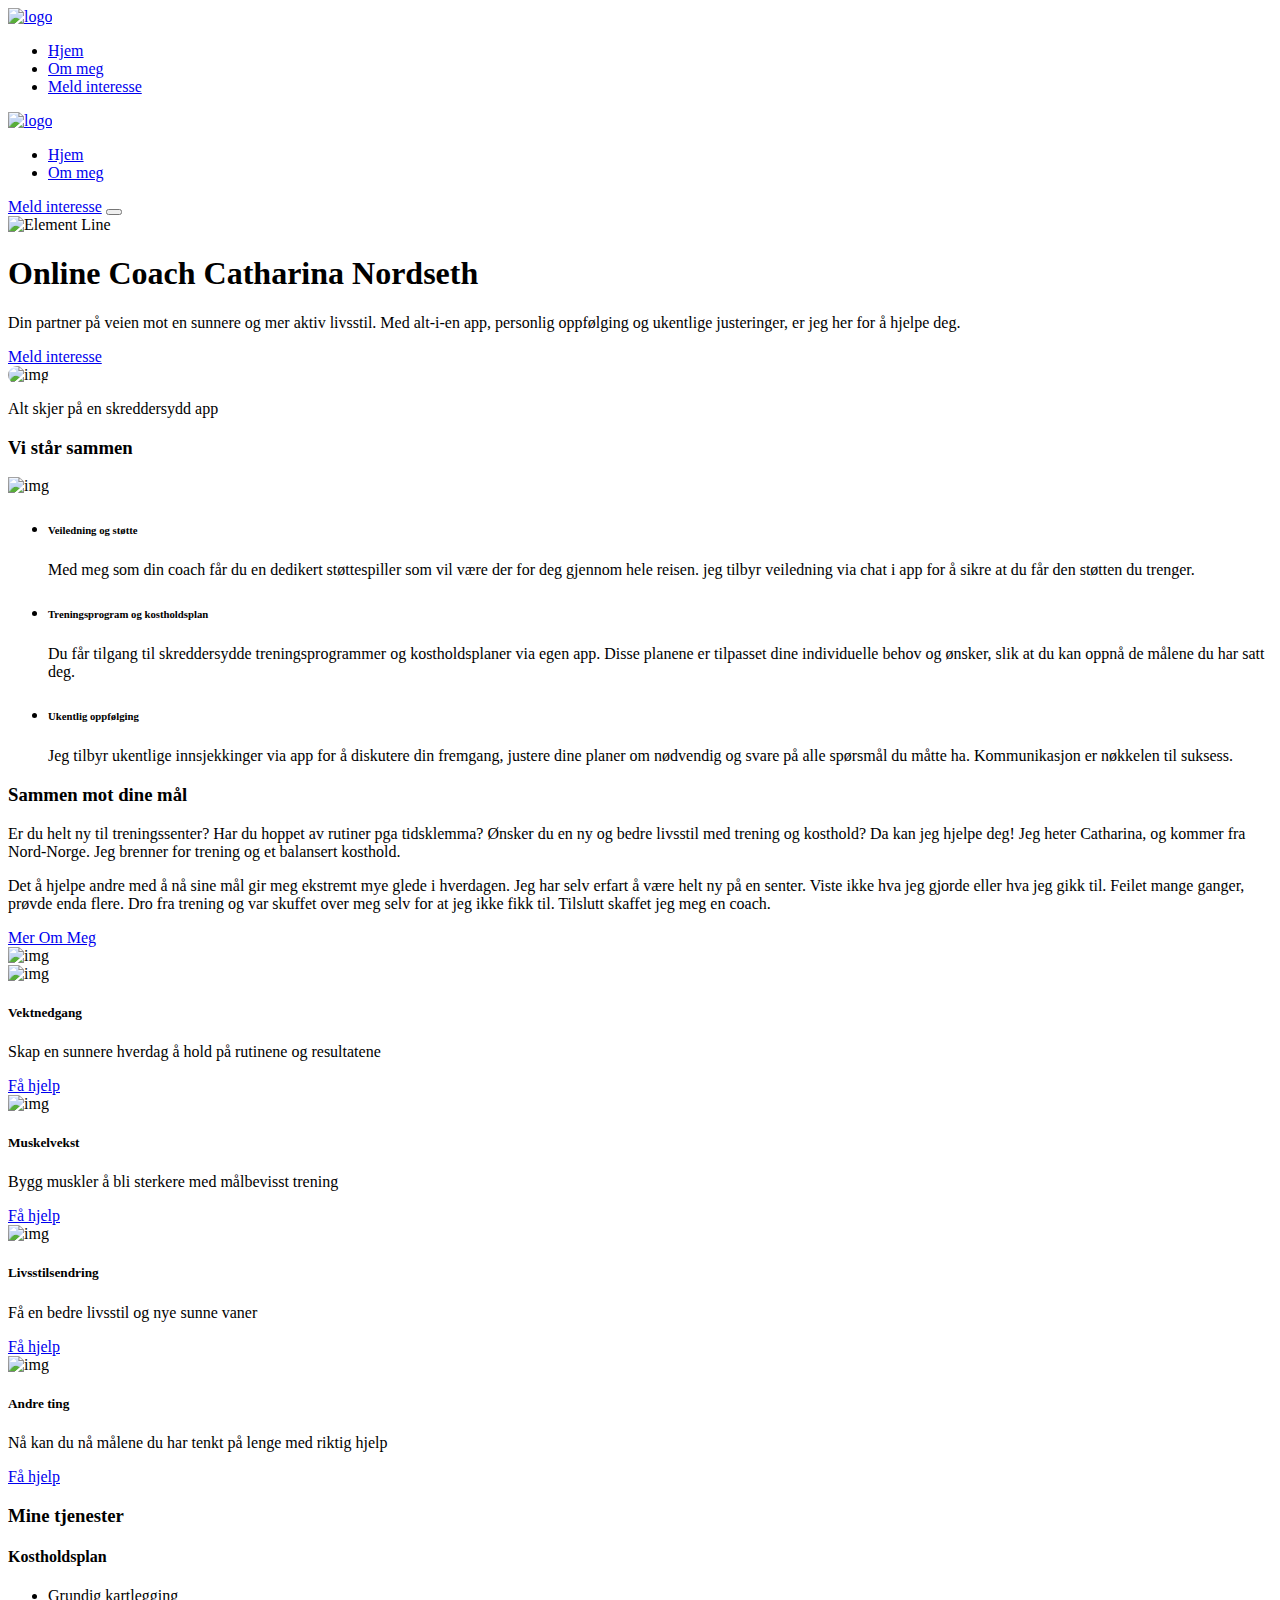
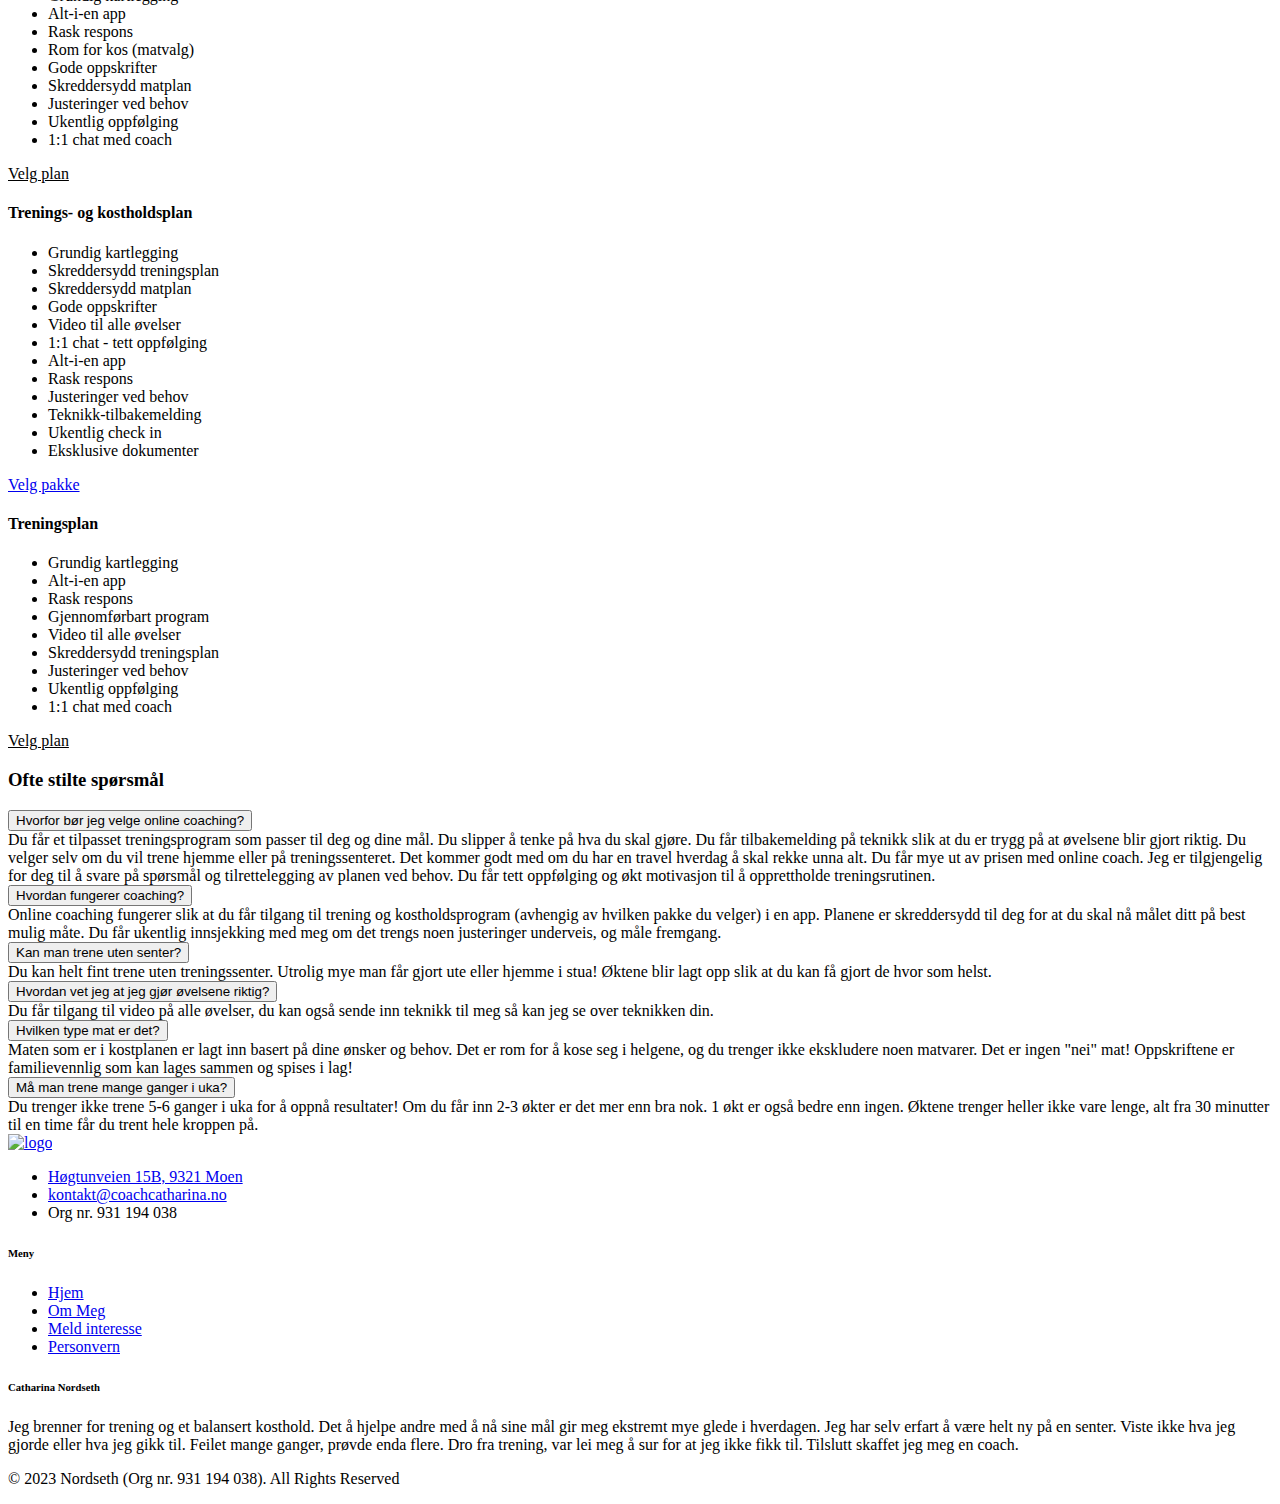
==== index.html @ ed9263b2 "initial commit" ====
<!DOCTYPE HTML>
<html lang="en">

<head>
    <meta http-equiv="Content-Type" content="text/html; charset=UTF-8">
    <title>Catharina | Online Coaching</title>
    <meta name="viewport" content="width=device-width, initial-scale=1">
    <meta name="description" content="Gjør en investering i din helse med online Coaching med meg. Våre skreddersydde trenings- og kostholdsplaner vil lede deg mot en sunnere, mer energisk og vital livsstil.">
    <meta name="author" content="Coachable AS">
    <meta name="robots" content="noindex, follow">
    <meta name="revisit-after" content="5 month">
    <!-- <meta name="image" content="http://mywebsite.com/image.jpg"> -->
    <meta name="og:title" content="Catharina Online Coaching">
    <meta name="og:description" content="Gjør en investering i din helse med online Coaching med meg. Våre skreddersydde trenings- og kostholdsplaner vil lede deg mot en sunnere, mer energisk og vital livsstil.">
    <!-- <meta name="og:image" content="http://mywebsite.com/image.jpg"> -->
    <meta name="og:site_name" content="Catharina | Online Coaching">
    <meta name="og:type" content="website">
    <meta name="twitter:card" content="summary">
    <meta name="twitter:title" content="Catharina | Online Coaching">
    <meta name="twitter:description" content="Gjør en investering i din helse med online Coaching med meg. Våre skreddersydde trenings- og kostholdsplaner vil lede deg mot en sunnere, mer energisk og vital livsstil.">
    <link rel="icon" type="image/png" sizes="32x32" href="favicon.ico">
    <!-- Css -->
    <link href="assets/css/plugins/bootstrap.min.css" rel="stylesheet">
    <link href="assets/css/plugins/slick.css" rel="stylesheet">
    <link href="assets/css/plugins/magnific-popup.css" rel="stylesheet">
    <link href="assets/css/plugins/animate.css" rel="stylesheet">
    <link href="assets/fonts/flaticon/flaticon.css" rel="stylesheet">
    <link href="assets/fonts/font-awesome.min.css" rel="stylesheet">
    <link href="assets/css/style.css" rel="stylesheet">
    <link href="assets/css/responsive.css" rel="stylesheet">
</head>

<body>
    <!-- Mobile Menu Start -->
    <aside class="aside_bar aside_bar_left aside_mobile">
            <!-- logo -->
            <a href="index.html" class="logo">
                <img src="assets/images/logo.png" alt="logo">
            </a>
            <!-- logo -->
            <!-- Menu -->
            <nav>
                <ul class="main-menu">
                    <li class="menu-item">
                        <a href="/">Hjem</a>
                    </li>
                    <li class="menu-item">
                        <a href="./coach.html">Om meg</a>
                    </li>
                    <li class="menu-item">
                        <a href="./meld-interesse.html">Meld interesse</a>
                    </li>
                </ul>
            </nav>
            <!-- Menu -->
    </aside>
    <div class="aside-overlay trigger-left"></div>
    <!-- Mobile Menu End -->

    <!-- Header Start -->
    <header class="header header-3">
        <div class="nav_sec">
            <div class="container">
                <!-- inner -->
                <div class="nav_warp d-flex justify-content-between align-items-center">
                    <!-- Logo and Navigation Start -->
                    <div class="d-flex align-items-center">
                        <!-- logo start -->
                        <div class="logo mr-5">
                            <a href="index.html">
                                <img src="assets/images/logo.png" alt="logo" class="image-fit">
                            </a>
                        </div>
                        <!-- logo end -->

                        <!-- Navigation -->
                        <nav>
                            <ul class="main-menu mb-0">
                                <li class="menu-item">
                                    <a href="/">Hjem</a>
                                </li>
                                <li class="menu-item">
                                    <a href="./coach.html">Om meg</a>
                                </li>
                               
                            </ul>
                        </nav>
                        <!-- Navigation End -->
                    </div>

                    <!-- Head Actions -->
                    <div class="head_actions">
                        <a id="coach-button" href="./meld-interesse.html" class="thm-btn bg-thm-color-two mr-4 mb-4 wow fadeInRight" data-wow-delay=".50ms">Meld interesse<i class="fal fa-chevron-right ml-2"></i></a>
                        <button type="button" class="head_trigger mobile_trigger">
                            <span></span>
                            <span></span>
                            <span></span>
                        </button>
                    </div>
                    <!-- Head Actions -->
                </div>
                <!-- inner -->
            </div>
        </div>
    </header>
    <!-- Header End -->
     <!-- Banner Start -->
     <div class="banner relative z-1 nacl intro">
        <img src="assets/images/banner/element_line.png" class="element_line" alt="Element Line">
        <!-- Texts -->
        <div class="transform-center">
            <div class="container">
                <div class="row align-items-center">
                    <div class="col-lg-7">
                        <div class="text_box">
                            <h1 class="title wow fadeInUp" data-wow-delay=".30ms"><span>Online Coach </span>Catharina Nordseth</h1>
                            <p class="wow fadeInUp" data-wow-delay=".40ms">Din partner på veien mot en sunnere og mer aktiv livsstil. Med alt-i-en app, personlig oppfølging og ukentlige justeringer, er jeg her for å hjelpe deg.</p>
                            <a id="coach-button" href="meld-interesse.html" class="thm-btn bg-thm-color-two mr-4 mb-4 wow fadeInRight" data-wow-delay=".50ms">Meld interesse<i class="fal fa-chevron-right ml-2"></i></a>
                        </div>
                    </div>
                    <div class="col-lg-5">
                        <div class="image_box relative wow fadeInRight" data-wow-delay=".80ms">
                            <img style="border-radius: 120px;" src="assets/images/coach/catharina/forsidebilde.jpg" alt="img" class="image-fit">
                            <!-- <span class="bg-thm-color-three circle_element"></span> -->
                        </div>
                    </div>
                </div>
            </div>
        </div>
        <!-- Bottom Line -->
        <div class="bottom-line container"></div>
    </div>
    <!-- Banner End -->
    
 
     <section class="section-padding about background-color app-section">
        <div class="container">
            <div class="row align-items-center">
                <div class="col-xl-6">
                    <div class="section-title left-align wow fadeInDown">
                        <p class="subtitle">
                            <i class="fal fa-book"></i>
                            Alt skjer på en skreddersydd app
                        </p>
                        <h3 class="title">Vi står sammen</h3>
                    </div>
                    <div class="image_box relative why_us_box mb-0 wow fadeInRight">
                        <img src="assets/images/coach/mobil-zenfit-3.png" alt="img" class="image-fit">
                        <!-- <span class="bg-thm-color-three circle_element"></span>
                        <img src="assets/images/elements/element_3.png" class="element_1 zoom-fade" alt="Element">
                        <img src="assets/images/elements/element_4.png" class="element_2 rotate_elem" alt="Element">
                        <img src="assets/images/elements/element_5.png" class="element_3 rotate_elem" alt="Element"> -->
                    </div>
                </div>
                <div class="col-xl-6">
                    <ul class="why-us-list">
                      <li class="wow fadeInUp">
                        <i class="icon fal fa-check"></i>
                        <div class="text">
                          <h6 class="mb-2">Veiledning og støtte</h6>
                          <p class="mb-0">Med meg som din coach får du en dedikert støttespiller som vil være der for deg gjennom hele reisen. jeg tilbyr veiledning via chat i app for å sikre at du får den støtten du trenger. </p>
                        </div>
                      </li>
                      <li class="wow fadeInDown">
                        <i class="icon fal fa-check"></i>
                        <div class="text">
                          <h6 class="mb-2">Treningsprogram og kostholdsplan</h6>
                          <p class="mb-0">Du får tilgang til skreddersydde treningsprogrammer og kostholdsplaner via egen app. Disse planene er tilpasset dine individuelle behov og ønsker, slik at du kan oppnå de målene du har satt deg.</p>
                        </div>
                      </li>
                      <li class="wow fadeInUp">
                        <i class="icon fal fa-check"></i>
                        <div class="text">
                          <h6 class="mb-2">Ukentlig oppfølging</h6>
                          <p class="mb-0">Jeg tilbyr ukentlige innsjekkinger via app for å diskutere din fremgang, justere dine planer om nødvendig og svare på alle spørsmål du måtte ha. Kommunikasjon er nøkkelen til suksess.</p>
                        </div>
                      </li>
                    </ul>
                  </div>
            </div>
        </div>
    </section>
    <!-- Why Us End -->
  <!-- About Start -->
  <section class="section about_inner">
    <div class="container">
        <div class="row ">
            
            <div class="col-lg-6 pb-m d-flex align-items-center">
                <div class="section-title left-align wow fadeInDown">
                    <h3 class="title">Sammen mot dine mål</h3>
                    <p>Er du helt ny til treningssenter? Har du hoppet av rutiner pga tidsklemma? Ønsker du en ny og bedre livsstil med trening og kosthold? Da kan jeg hjelpe deg! Jeg heter Catharina, og kommer fra Nord-Norge. Jeg brenner for trening og et balansert kosthold. 
                    </p>
                    <p>Det å hjelpe andre med å nå sine mål gir meg ekstremt mye glede i hverdagen. Jeg har selv erfart å være helt ny på en senter. Viste ikke hva jeg gjorde eller hva jeg gikk til. Feilet mange ganger, prøvde enda flere. Dro fra trening og var skuffet over meg selv for at jeg ikke fikk til. Tilslutt skaffet jeg meg en coach.</p>
                    
                    <a class='thm-btn bg-thm-color-two thm-color-two-shadow btn-rounded ' href='/coach.html' id='Steffen-button'>Mer Om Meg<i class="fal fa-chevron-right ml-2"></i></a>
                </div>
            </div>
            <div class="col-lg-6">
                <div id="om-fix" class="image_box shadow_1 mb-md-80 wow fadeInLeft">
                    <img src="assets/images/coach/catharina/om-test.jpg" alt="img" class="image-fit">
                </div>
            </div>
        </div>
    </div>
</section>
<!-- About End -->
  
    <!-- Features Start -->
    <section class="section-padding background-color rm-pt">
        <div class="container">
            <div class="row">
                <!-- Feature Box Start -->
                <div class="col-lg-3 col-md-6">
                    <div class="features_box wow fadeInUp" data-wow-delay=".3s">
                        <div class="icon coach">
                            <img src="assets/images/coach/gif/vektendring-50x50.gif" alt="img">
                        </div>
                        <h5>Vektnedgang</h5>
                        <p>Skap en sunnere hverdag å hold på rutinene og resultatene</p>
                        <a href="./meld-interesse.html">
                            <span>Få hjelp</span>
                            <i class="fal fa-chevron-right"></i>
                        </a>
                    </div>
                </div>
                <!-- Feature Box End -->
                <!-- Feature Box Start -->
                <div class="col-lg-3 col-md-6">
                    <div class="features_box wow fadeInUp" data-wow-delay=".4s">
                        <div class="icon coach">
                            <img src="assets/images/coach/gif/muskelbygging-50x50.gif" alt="img">
                        </div>
                        <h5>Muskelvekst</h5>
                        <p>Bygg muskler å bli sterkere med målbevisst trening</p>
                        <a href="./meld-interesse.html">
                            <span>Få hjelp</span>
                            <i class="fal fa-chevron-right"></i>
                        </a>
                    </div>
                </div>
                <!-- Feature Box End -->
                <!-- Feature Box Start -->
                <div class="col-lg-3 col-md-6">
                    <div class="features_box wow fadeInUp" data-wow-delay=".5s">
                        <div class="icon coach">
                            <img src="assets/images/coach/gif/livsstil.gif" alt="img">
                        </div>
                        <h5>Livsstilsendring
                        </h5>
                        <p>Få en bedre livsstil og nye sunne vaner</p>
                        <a href="./meld-interesse.html">
                            <span>Få hjelp</span>
                            <i class="fal fa-chevron-right"></i>
                        </a>
                    </div>
                </div>
                <!-- Feature Box End -->
                <!-- Feature Box Start -->
                <div class="col-lg-3 col-md-6">
                    <div class="features_box wow fadeInUp" data-wow-delay=".6s">
                        <div class="icon coach">
                            <img src="assets/images/coach/gif/annet-50x50.gif" alt="img">
                        </div>
                        <h5>Andre ting</h5>
                        <p>Nå kan du nå målene du har tenkt på lenge med riktig hjelp</p>
                        <a href="./meld-interesse.html">
                            <span>Få hjelp</span>
                            <i class="fal fa-chevron-right"></i>
                        </a>
                    </div>
                </div>
                <!-- Feature Box End -->
            </div>
        </div>
    </section>
    <!-- Features End -->
   <!-- Pricing Start -->
   <section class="pricing_sec section">
    <div class="container">
        <div class="row">
            <div class="col-12">
                <div class="section-title wow fadeInDown">
                    
                    <h3 class="title">Mine tjenester</h3>
                </div>
            </div>
        </div>
        <div class="row">
            <div class="col-12">
               
                <div class="tab-content wow fadeInDown">
                    <div class="tab-pane fade active show" id="monthly">
                        <div class="row no-gutters justify-content-center">
                            <div class="col-lg-4 col-md-6">
                                <div class="plan_box">
                                    <h4 class="plan_title">Kostholdsplan</h4>
                                  
                                    <ul class="about_list style_2 mb-xl-30">
                                        <li>Grundig kartlegging</li>
                                        <li>Alt-i-en app</li>
                                        <li>Rask respons</li>
                                        <li>Rom for kos (matvalg)</li>
                                        <li>Gode oppskrifter</li>
                                        <li>Skreddersydd matplan</li>
                                        <li>Justeringer ved behov</li>
                                        <li>Ukentlig oppfølging</li>
                                        <li>1:1 chat med coach</li>
                                    </ul>
                                    <a style="background-color: #fff; color: black;" id="Steffen-button" href="./meld-interesse.html" class="thm-btn btn-rectangle">Velg plan <i class="fal fa-chevron-right ml-2"></i></a>
                                </div>
                            </div>
                            <div class="col-lg-4 col-md-6">
                                <div class="plan_box active">
                                    <h4 class="plan_title">Trenings- og kostholdsplan</h4>
                                  
                                    <ul class="about_list style_2 mb-xl-30">
                                        <li>Grundig kartlegging</li>
                                        <li>Skreddersydd treningsplan</li>
                                        <li>Skreddersydd matplan</li>
                                        <li>Gode oppskrifter</li>
                                        <li>Video til alle øvelser</li>
                                        <li>1:1 chat - tett oppfølging</li>
                                        <li>Alt-i-en app</li>
                                        <li>Rask respons</li>
                                        <li>Justeringer ved behov</li>
                                        <li>Teknikk-tilbakemelding</li>
                                        <li>Ukentlig check in</li>
                                        <li>Eksklusive dokumenter</li>
                                    </ul>
                                    <a id="Steffen-button" href="./meld-interesse.html" class="thm-btn bg-thm-color-two-light thm-color-one btn-rectangle">Velg pakke <i class="fal fa-chevron-right ml-2"></i></a>
                                </div>
                            </div>
                            <div class="col-lg-4 col-md-6">
                                <div class="plan_box ">
                                    <h4 class="plan_title">Treningsplan</h4>
                                  
                                    <ul class="about_list style_2 mb-xl-30">
                                        <li>Grundig kartlegging</li>
                                        <li>Alt-i-en app</li>
                                        <li>Rask respons</li>
                                        <li>Gjennomførbart program</li>
                                        <li>Video til alle øvelser</li>
                                        <li>Skreddersydd treningsplan</li>
                                        <li>Justeringer ved behov</li>
                                        <li>Ukentlig oppfølging</li>
                                        <li>1:1 chat med coach</li>
                                    </ul>
                                    <a style="background-color: #fff; color: black;" id="Steffen-button" href="./meld-interesse.html" class="thm-btn btn-rectangle">Velg plan <i class="fal fa-chevron-right ml-2"></i></a>
                                </div>
                            </div>
                           
                        </div>
                    </div>
                </div>
            </div>
        </div>
    </div>
</section>
<!-- Pricing End -->
   
<div class="pt-5 pb-5">
    <script defer src="https://app.simplyreview.com/widgets/textcarousel/index.js"></script> <div data-widget-textcarousel="7xzhZYZx2FMDQFClCwF7wCH3OkE2_pL53IkQbwaUt05nKd1OU"></div>
</div>
    
<!-- Faqs Start -->
<div class="section-padding faqs_elements">
    <div class="container relative z-1">
        <div class="row">
            <div class="col-12">
                <div class="section-title wow fadeInDown">
                    
                    <h3 class="title">Ofte stilte spørsmål</h3>
                </div>
            </div>
        </div>
        <div class="row justify-content-center">
            <div class="col-xl-9 col-lg-11">
                <div class="tab-content wow fadeInDown">
                    <div class="tab-pane fade active show" id="general">
                        <div class="accordion accordion-style style_2 mb-xl-30" id="generalaccordion">
                            <!-- Første spørsmål -->
                            
                            <div class="card">
                                <div class="card-header">
                                    <button class="btn btn-link" type="button" data-toggle="collapse" data-target="#GeneralItemOne" aria-expanded="true" aria-controls="GeneralItemOne">
                                        Hvorfor bør jeg velge online coaching?
                                    </button>
                                </div>
                                <div id="GeneralItemOne" class="collapse show" aria-labelledby="GeneralItemOne" data-parent="#generalaccordion">
                                    <div class="card-body">
                                        Du får et tilpasset treningsprogram som passer til deg og dine mål. Du slipper å tenke på hva du skal gjøre. Du får tilbakemelding på teknikk slik at du er trygg på at øvelsene blir gjort riktig. Du velger selv om du vil trene hjemme eller på treningssenteret. Det kommer godt med om du har en travel hverdag å skal rekke unna alt. Du får mye ut av prisen med online coach. Jeg er tilgjengelig for deg til å svare på spørsmål og tilrettelegging av planen ved behov. Du får tett oppfølging og økt motivasjon til å opprettholde treningsrutinen.
                                    </div>
                                </div>
                            </div>
                            <!-- Andre spørsmål -->
                            <div class="card">
                                <div class="card-header">
                                    <button class="btn btn-link collapsed" type="button" data-toggle="collapse" data-target="#GeneralItemTwo" aria-expanded="false" aria-controls="GeneralItemTwo">
                                        Hvordan fungerer coaching?
                                    </button>
                                </div>
                                <div id="GeneralItemTwo" class="collapse" aria-labelledby="GeneralItemTwo" data-parent="#generalaccordion">
                                    <div class="card-body">
                                       Online coaching fungerer slik at du får tilgang til trening og kostholdsprogram (avhengig av hvilken pakke du velger) i en app. Planene er skreddersydd til deg for at du skal nå målet ditt på best mulig måte. Du får ukentlig innsjekking med meg om det trengs noen justeringer underveis, og måle fremgang.
                                    </div>
                                </div>
                            </div>
                            <!-- Tredje spørsmål -->
                                <div class="card">
                                    <div class="card-header">
                                        <button class="btn btn-link collapsed" type="button" data-toggle="collapse" data-target="#GeneralItemThree" aria-expanded="false" aria-controls="GeneralItemThree">
                                            Kan man trene uten senter?
                                        </button>
                                    </div>
                                    <div id="GeneralItemThree" class="collapse" aria-labelledby="GeneralItemThree" data-parent="#generalaccordion">
                                        <div class="card-body">
                                            Du kan helt fint trene uten treningssenter. Utrolig mye man får gjort ute eller hjemme i stua! Øktene blir lagt opp slik at du kan få gjort de hvor som helst.
                                        </div>
                                    </div>
                                </div>

                                <!-- Fjerde spørsmål -->
                                <div class="card">
                                    <div class="card-header">
                                        <button class="btn btn-link collapsed" type="button" data-toggle="collapse" data-target="#GeneralItemFour" aria-expanded="false" aria-controls="GeneralItemFour">
                                            Hvordan vet jeg at jeg gjør øvelsene riktig?
                                        </button>
                                    </div>
                                    <div id="GeneralItemFour" class="collapse" aria-labelledby="GeneralItemFour" data-parent="#generalaccordion">
                                        <div class="card-body">
                                            Du får tilgang til video på alle øvelser, du kan også sende inn teknikk til meg så kan jeg se over teknikken din.
                                        </div>
                                    </div>
                                </div>

                                <!-- Femte spørsmål -->
                                <div class="card">
                                    <div class="card-header">
                                        <button class="btn btn-link collapsed" type="button" data-toggle="collapse" data-target="#GeneralItemFive" aria-expanded="false" aria-controls="GeneralItemFive">
                                            Hvilken type mat er det?
                                        </button>
                                    </div>
                                    <div id="GeneralItemFive" class="collapse" aria-labelledby="GeneralItemFive" data-parent="#generalaccordion">
                                        <div class="card-body">
                                            Maten som er i kostplanen er lagt inn basert på dine ønsker og behov. Det er rom for å kose seg i helgene, og du trenger ikke ekskludere noen matvarer. Det er ingen "nei" mat! Oppskriftene er familievennlig som kan lages sammen og spises i lag!
                                        </div>
                                    </div>
                                </div>

                                <!-- Sjette spørsmål -->
                                <div class="card">
                                    <div class="card-header">
                                        <button class="btn btn-link collapsed" type="button" data-toggle="collapse" data-target="#GeneralItemSix" aria-expanded="false" aria-controls="GeneralItemSix">
                                            Må man trene mange ganger i uka?
                                        </button>
                                    </div>
                                    <div id="GeneralItemSix" class="collapse" aria-labelledby="GeneralItemSix" data-parent="#generalaccordion">
                                        <div class="card-body">
                                            Du trenger ikke trene 5-6 ganger i uka for å oppnå resultater! Om du får inn 2-3 økter er det mer enn bra nok. 1 økt er også bedre enn ingen. Øktene trenger heller ikke vare lenge, alt fra 30 minutter til en time får du trent hele kroppen på.
                                        </div>
                                    </div>
                                </div>
                        </div>
                    </div>
                </div>
            </div>
        </div>
    </div>
</div>
<!-- Faqs End -->
   
    <!-- Footer Start -->
    <footer class="footer">
        <div class="container">
            <div class="footer_top section-padding">
                <div class="row">
                    <div class="col-lg-4 col-md-6">
                        <div class="ft_widget ft_about wow fadeInDown">
                            <a href="index.html" class="logo">
                                <img src="assets/images/logo.png" alt="logo" class="image-fit">
                            </a>
                           <ul class="info">
                                <li>
                                    <a href="#">Høgtunveien 15B, 9321 Moen</a>
                                </li>
                                <!-- <li>
                                    <a href="tel:+4700000000">+47 000 00 000</a>
                                </li> -->
                                <li>
                                    <a href="mailto:kontakt@coachcatharina.no">kontakt@coachcatharina.no</a>
                                </li>
                                <li>
                                    <a>
                                        Org nr. 931 194 038
                                    </a>
                                </li>
                                <!-- <li>
                                    <a href="">Powered by Coachable AS</a>
                                </li> -->
                            </ul>
                            
                        </div>
                    </div>
                    <div class="col-lg-4 col-md-6">
                        <div class="ft_widget ft_menu wow fadeInDown">
                            <h6 class="ft-title">Meny</h6>
                            <ul>
                                <li>
                                    <a href="/">Hjem</a>
                                </li>
                                <li>
                                    <a href="./coach.html">Om Meg</a>
                                </li>
                                <li>
                                    <a href="./meld-interesse.html">Meld interesse</a>
                                </li>
                                <li>
                                    <a href="./personvern.html">Personvern</a>
                                </li>
                                
                            </ul>
                        </div>
                    </div>
                    <div class="col-lg-4 col-md-6">
                        <div class="ft_widget ft_apps wow fadeInUp">
                            <h6 class="ft-title">Catharina Nordseth</h6>
                            <p class="mb-xl-20">Jeg brenner for trening og et balansert kosthold. Det å hjelpe andre med å nå sine mål gir meg ekstremt mye glede i hverdagen. Jeg har selv erfart å være helt ny på en senter. Viste ikke hva jeg gjorde eller hva jeg gikk til. Feilet mange ganger, prøvde enda flere. Dro fra trening, var lei meg å sur for at jeg ikke fikk til. Tilslutt skaffet jeg meg en coach.</p>
                           
                        </div>
                    </div>
                </div>
            </div>
            <div class="footer_bottom">
                <p class="mb-0">
                    © 2023 <a>Nordseth (Org nr. 931 194 038)</a>. All Rights Reserved
                </p>
            </div>
        </div>
    </footer>
    <!-- Footer End -->
    <a href="#" data-target="html" class="back-to-top ft-sticky">
        <i class="fal fa-long-arrow-up"></i>
    </a>
    <!-- Scripts -->
    <script src="assets/js/plugins/jquery-3.6.0.min.js"></script>
    <script src="assets/js/plugins/bootstrap.bundle.min.js"></script>
    <script src="assets/js/plugins/slick.min.js"></script>
    <script src="assets/js/plugins/imagesloaded.min.js"></script>
    <script src="assets/js/plugins/isotope.pkgd.min.js"></script>
    <script src="assets/js/plugins/jquery.magnific-popup.min.js"></script>
    <script src="assets/js/plugins/jquery.counterup.min.js"></script>
    <script src="assets/js/plugins/jquery.inview.min.js"></script>
    <script src="assets/js/plugins/jquery.easypiechart.js"></script>
    <script src="assets/js/plugins/jquery.countdown.min.js"></script>
    <script src="assets/js/plugins/wow.min.js"></script>
    <script src="assets/js/custom.js"></script>
    <script src="assets/js/form.js"></script>
</body>

</html>
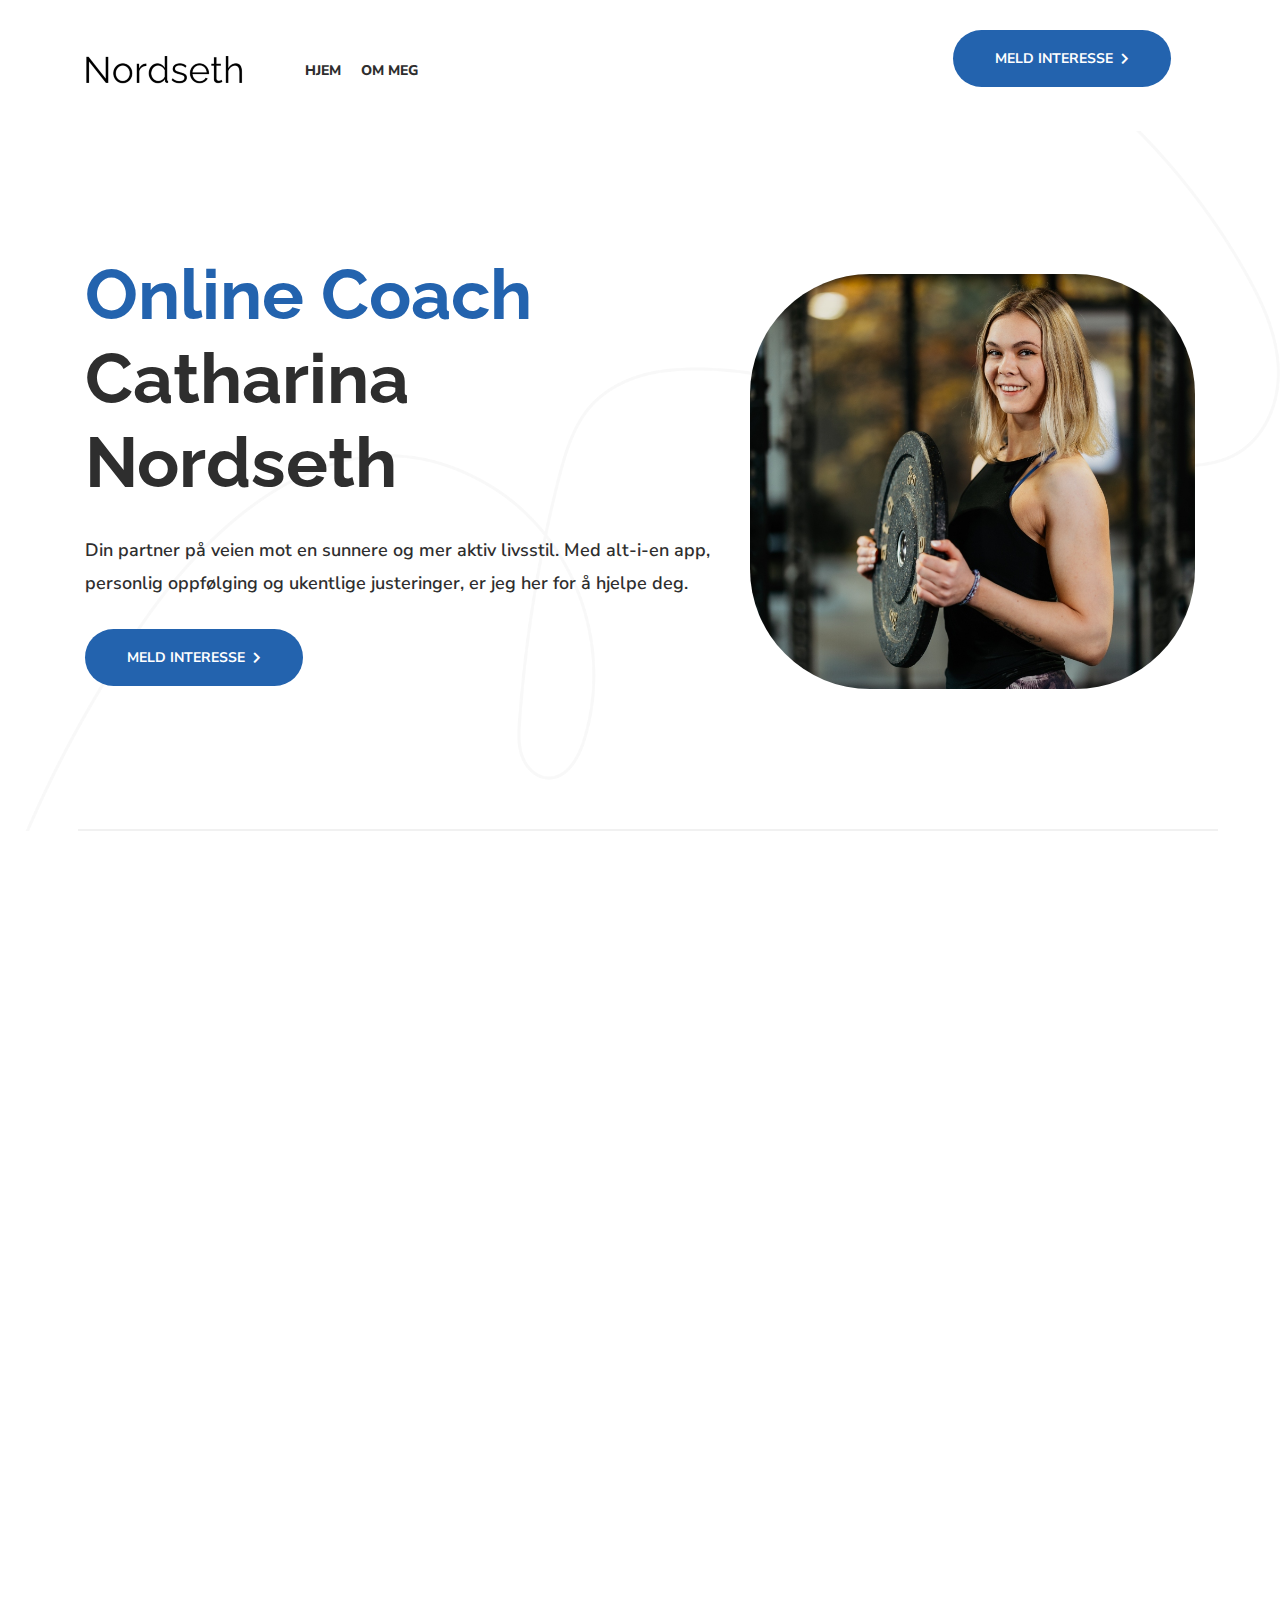
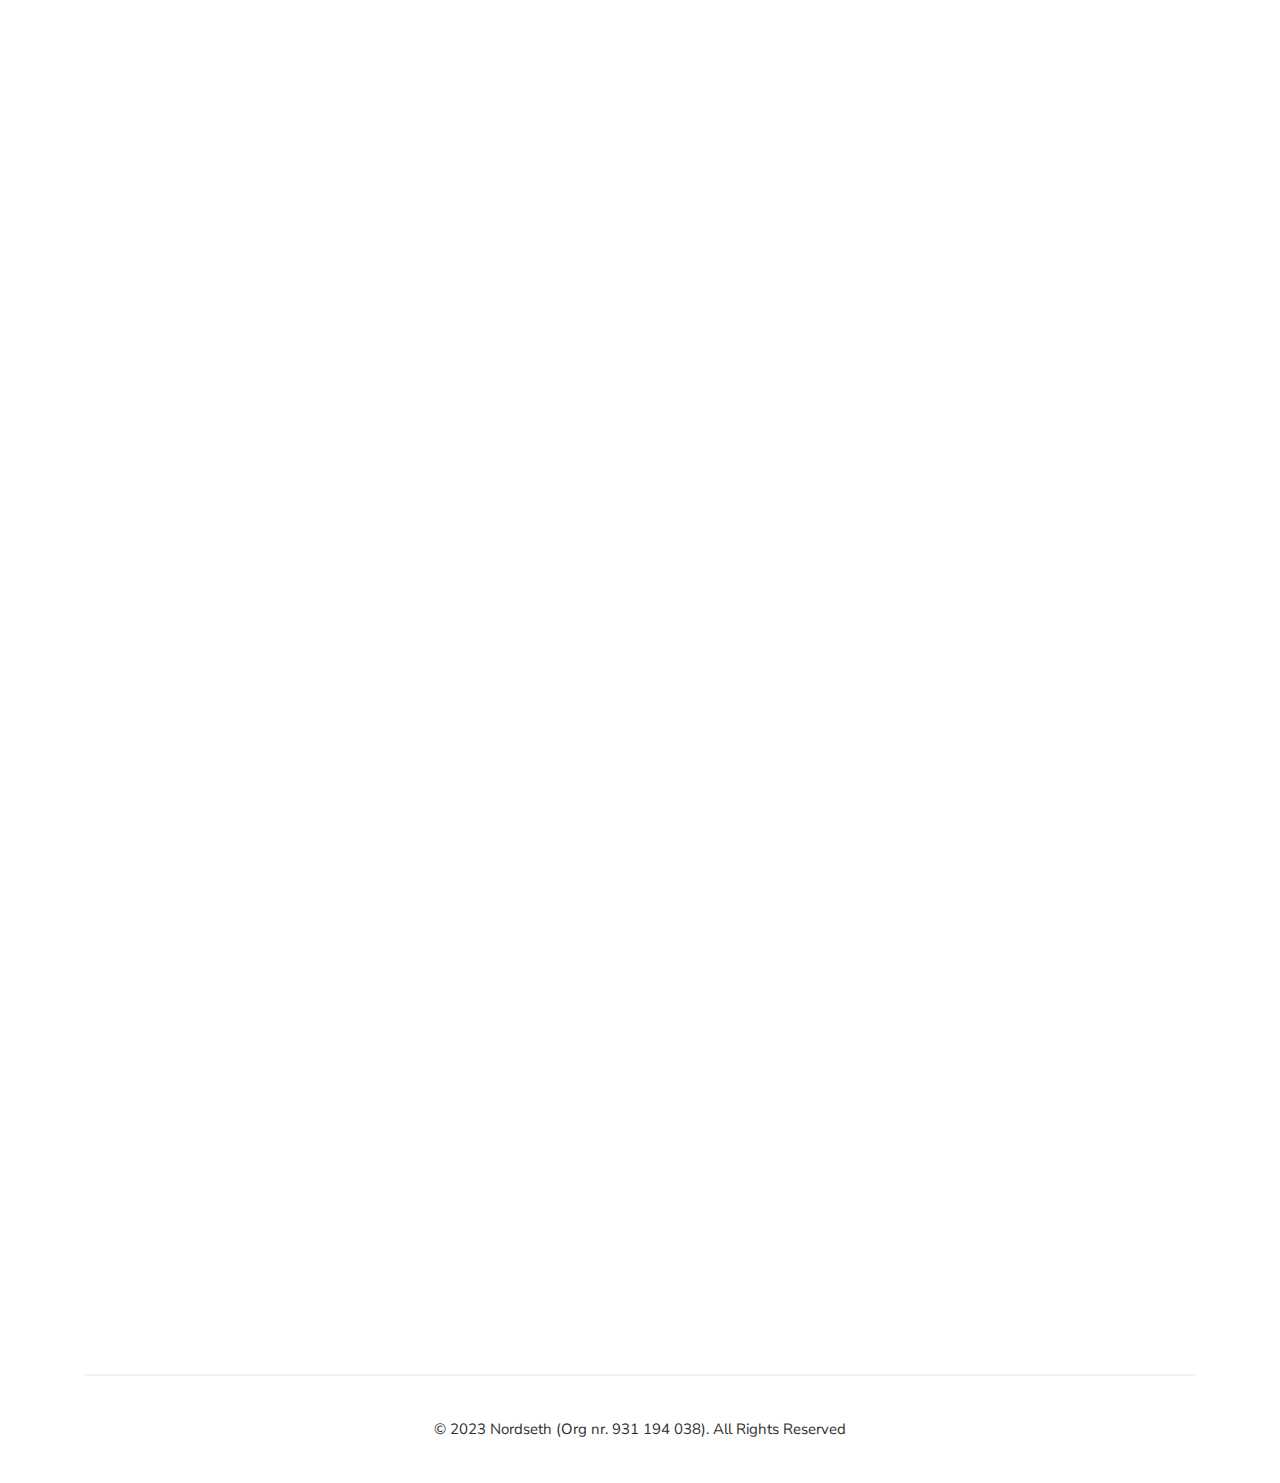
==== commit bb726815: "update the link" ====
--- a/index.html
+++ b/index.html
@@ -42,7 +42,7 @@
             <nav>
                 <ul class="main-menu">
                     <li class="menu-item">
-                        <a href="/">Hjem</a>
+                        <a href="./">Hjem</a>
                     </li>
                     <li class="menu-item">
                         <a href="./coach.html">Om meg</a>
--- a/assets/fonts/flaticon/flaticon.css
+++ b/assets/fonts/flaticon/flaticon.css
@@ -0,0 +1,131 @@
+@font-face {
+    font-family: "flaticon";
+    src: url("./flaticon.ttf?71497eafa291afe9cf2f843152cfa6d1") format("truetype"),
+url("./flaticon.woff?71497eafa291afe9cf2f843152cfa6d1") format("woff"),
+url("./flaticon.woff2?71497eafa291afe9cf2f843152cfa6d1") format("woff2"),
+url("./flaticon.eot?71497eafa291afe9cf2f843152cfa6d1#iefix") format("embedded-opentype"),
+url("./flaticon.svg?71497eafa291afe9cf2f843152cfa6d1#flaticon") format("svg");
+}
+
+i[class^="flaticon-"]:before, i[class*=" flaticon-"]:before {
+    font-family: flaticon !important;
+    font-style: normal;
+    font-weight: normal !important;
+    font-variant: normal;
+    text-transform: none;
+    line-height: 1;
+    -webkit-font-smoothing: antialiased;
+    -moz-osx-font-smoothing: grayscale;
+}
+
+.flaticon-drugs:before {
+    content: "\f101";
+}
+.flaticon-hand-washing:before {
+    content: "\f102";
+}
+.flaticon-positive:before {
+    content: "\f103";
+}
+.flaticon-blood-donation:before {
+    content: "\f104";
+}
+.flaticon-vegetables:before {
+    content: "\f105";
+}
+.flaticon-fruits-and-vegetables:before {
+    content: "\f106";
+}
+.flaticon-handshake:before {
+    content: "\f107";
+}
+.flaticon-peace:before {
+    content: "\f108";
+}
+.flaticon-dove:before {
+    content: "\f109";
+}
+.flaticon-gift:before {
+    content: "\f10a";
+}
+.flaticon-wedding-gift:before {
+    content: "\f10b";
+}
+.flaticon-gift-box:before {
+    content: "\f10c";
+}
+.flaticon-email:before {
+    content: "\f10d";
+}
+.flaticon-planet-earth:before {
+    content: "\f10e";
+}
+.flaticon-trees:before {
+    content: "\f10f";
+}
+.flaticon-quote:before {
+    content: "\f110";
+}
+.flaticon-mission:before {
+    content: "\f111";
+}
+.flaticon-infinity:before {
+    content: "\f112";
+}
+.flaticon-note:before {
+    content: "\f113";
+}
+.flaticon-medicine:before {
+    content: "\f114";
+}
+.flaticon-diet:before {
+    content: "\f115";
+}
+.flaticon-hands:before {
+    content: "\f116";
+}
+.flaticon-esteem:before {
+    content: "\f117";
+}
+.flaticon-idea:before {
+    content: "\f118";
+}
+.flaticon-dollar-coin:before {
+    content: "\f119";
+}
+.flaticon-dollar-coin-1:before {
+    content: "\f11a";
+}
+.flaticon-dollar-coin-2:before {
+    content: "\f11b";
+}
+.flaticon-open-box:before {
+    content: "\f11c";
+}
+.flaticon-open-box-1:before {
+    content: "\f11d";
+}
+.flaticon-heart:before {
+    content: "\f11e";
+}
+.flaticon-doacao:before {
+    content: "\f11f";
+}
+.flaticon-solidariedade:before {
+    content: "\f120";
+}
+.flaticon-donation-1:before {
+    content: "\f121";
+}
+.flaticon-user:before {
+    content: "\f122";
+}
+.flaticon-user-1:before {
+    content: "\f123";
+}
+.flaticon-newspaper-folded:before {
+    content: "\f124";
+}
+.flaticon-united:before {
+    content: "\f125";
+}
